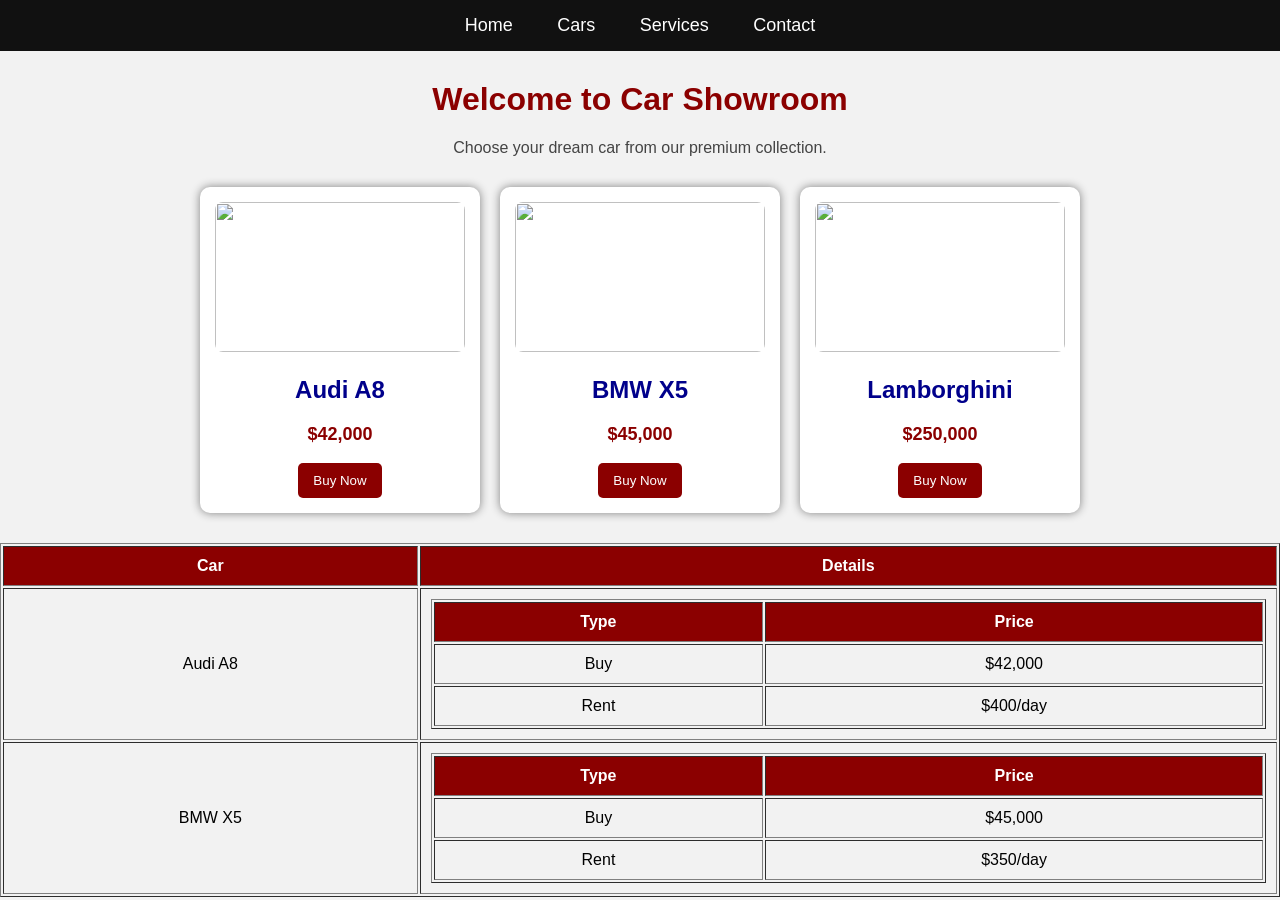
==== WD2/WD2.html @ 7994ba25 "first 5" ====
<!DOCTYPE html>
<html>

<head>

    <title>Car Showroom</title>

    <style>

        body {
            font-family: Arial, sans-serif;
            margin: 0;
            background-color: #f2f2f2;
        }

        .navbar {
            background-color: #111;
            padding: 15px;
            text-align: center;
        }

        .navbar a {
            color: white;
            text-decoration: none;
            margin: 20px;
            font-size: 18px;
        }

        h1 {
            text-align: center;
            color: darkred;
            margin-top: 30px;
        }

        p {
            text-align: center;
            color: #444;
        }

        .cars {
            display: flex;
            justify-content: center;
            gap: 20px;
            margin: 30px;
        }

        .card {
            background-color: white;
            width: 250px;
            border-radius: 10px;
            text-align: center;
            padding: 15px;
            box-shadow: 0px 0px 10px gray;
        }

        .card img {
            width: 100%;
            height: 150px;
            border-radius: 8px;
        }

        .card h2 {
            color: darkblue;
        }

        .price {
            color: darkred;
            font-weight: bold;
            font-size: 18px;
        }

        button {
            background-color: darkred;
            color: white;
            border: none;
            padding: 10px 15px;
            border-radius: 5px;
            cursor: pointer;
        }

        button:hover {
            background-color: black;
        }

        table {
            width: 100%;
        }

        th {
            background-color: darkred;
            color: white;
            padding: 10px;
        }

        td {
            padding: 10px;
            text-align: center;
        }

    </style>

</head>

<body>

    <div class="navbar">

        <a href="#">Home</a>
        <a href="#">Cars</a>
        <a href="#">Services</a>
        <a href="#">Contact</a>

    </div>

    <h1>Welcome to Car Showroom</h1>

    <p>Choose your dream car from our premium collection.</p>

    <div class="cars">

        <div class="card">

            <img src="https://tse2.mm.bing.net/th/id/OIP.OSPoziV9UKb5bJUnJp0mEwHaEK?pid=Api&P=0&h=180">

            <h2>Audi A8</h2>

            <p class="price">$42,000</p>

            <button>Buy Now</button>

        </div>

        <div class="card">

            <img src="https://tse2.mm.bing.net/th/id/OIP.f7yg6dQ8YfKql4FJdBQfrwHaE8?pid=Api&P=0&h=180">

            <h2>BMW X5</h2>

            <p class="price">$45,000</p>

            <button>Buy Now</button>

        </div>

        <div class="card">

            <img src="https://tse2.mm.bing.net/th/id/OIP.64wCZshCfYnr4oA2aZguPwHaE8?pid=Api&P=0&h=180">

            <h2>Lamborghini</h2>

            <p class="price">$250,000</p>

            <button>Buy Now</button>

        </div>

    </div>

    <!-- Main Table -->

    <table border="1">

        <tr>
            <th>Car</th>
            <th>Details</th>
        </tr>

        <tr>

            <td>Audi A8</td>

            <td>

                <!-- Nested Table -->

                <table border="1">

                    <tr>
                        <th>Type</th>
                        <th>Price</th>
                    </tr>

                    <tr>
                        <td>Buy</td>
                        <td>$42,000</td>
                    </tr>

                    <tr>
                        <td>Rent</td>
                        <td>$400/day</td>
                    </tr>

                </table>

            </td>

        </tr>

        <tr>

            <td>BMW X5</td>

            <td>

                <table border="1">

                    <tr>
                        <th>Type</th>
                        <th>Price</th>
                    </tr>

                    <tr>
                        <td>Buy</td>
                        <td>$45,000</td>
                    </tr>

                    <tr>
                        <td>Rent</td>
                        <td>$350/day</td>
                    </tr>

                </table>

            </td>

        </tr>

    </table>

</body>

</html>
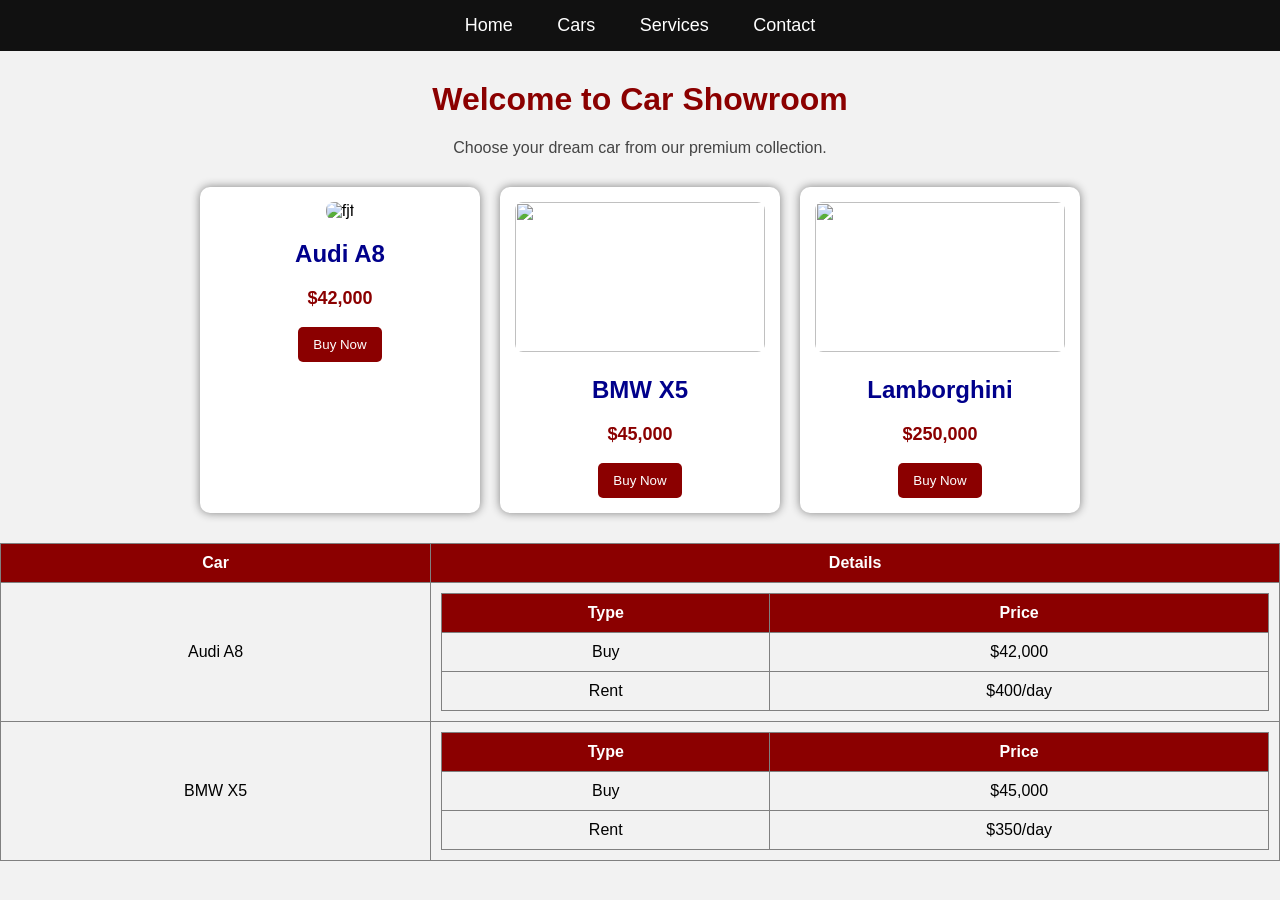
==== commit 14b283c7: "last commit" ====
--- a/WD2/WD2.html
+++ b/WD2/WD2.html
@@ -84,6 +84,7 @@
 
         table {
             width: 100%;
+            border-collapse: collapse;
         }
 
         th {
@@ -120,7 +121,7 @@
 
         <div class="card">
 
-            <img src="https://tse2.mm.bing.net/th/id/OIP.OSPoziV9UKb5bJUnJp0mEwHaEK?pid=Api&P=0&h=180">
+            <img src="https://placeholder.com/600x800" alt="fjf">
 
             <h2>Audi A8</h2>
 
